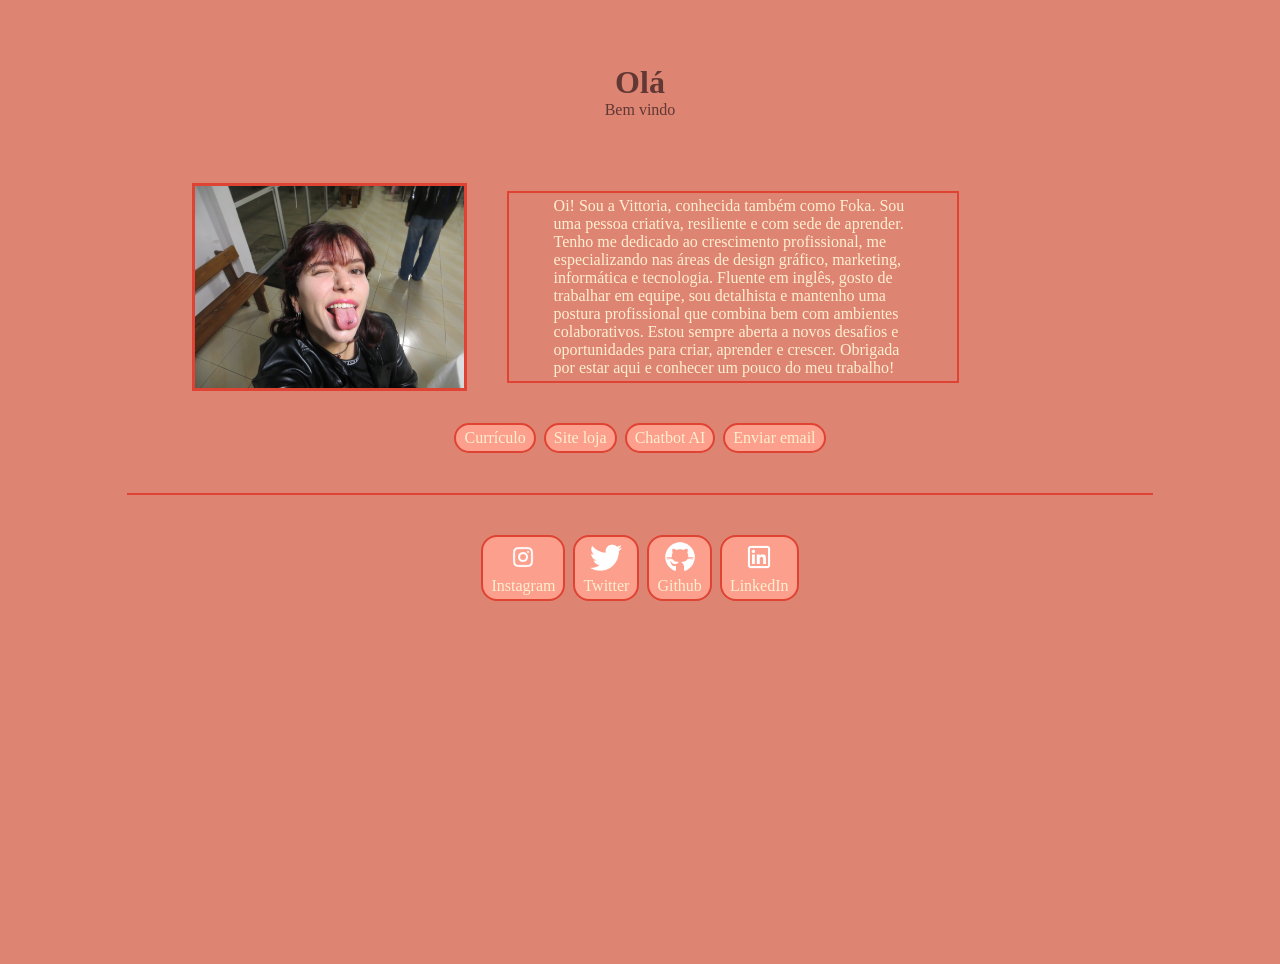
==== index.html @ 9d6dbd07 "Add files via upload" ====
<!DOCTYPE html>
<html lang="en">
  <head>
    <meta charset="UTF-8" />
    <meta name="viewport" content="width=device-width, initial-scale=1.0" />
    <title>Document</title>
    <link rel="stylesheet" href="index.css" />
  </head>
  <body>
    <div class="header">
      <h1>Olá</h1>
      <p>Bem vindo</p>
    </div>

    <section>
      <img src="img/foto.jpg" alt="Imagem Profile" />
      <div class="texto">
        <p>
          Oi! Sou a Vittoria, conhecida também como Foka. Sou uma pessoa
          criativa, resiliente e com sede de aprender. Tenho me dedicado ao
          crescimento profissional, me especializando nas áreas de design
          gráfico, marketing, informática e tecnologia. Fluente em inglês, gosto
          de trabalhar em equipe, sou detalhista e mantenho uma postura
          profissional que combina bem com ambientes colaborativos. Estou sempre
          aberta a novos desafios e oportunidades para criar, aprender e
          crescer. Obrigada por estar aqui e conhecer um pouco do meu trabalho!
        </p>
      </div>
    </section>

    <div class="botoes">
      <a href="curriculo.pdf">Currículo</a>
      <a href="">Site loja</a>
      <a>Chatbot AI</a>
      <a href="mailto:vittoriamariah@yahoo.com.br">Enviar email</a>
    </div>
    <hr />
    <div class="icones">
      <a href="https://www.instagram.com/onlyfoka/">
        <img src="img/ig.png" alt="Instagram" />
        <p>Instagram</p></a
      >
      <a href="https://x.com/onlyfoka">
        <img src="img/twt.png" alt="Twitter" />
        <p>Twitter</p></a
      >
      <a href="https://github.com/onlyfoka">
        <img src="img/github.png" alt="Github" />
        <p>Github</p></a
      >
      <a href="https://www.linkedin.com/in/vittoria-mariah-468081342/">
        <img src="img/link.png" alt="LinkedIn" />
        <p>LinkedIn</p></a
      >
    </div>
  </body>
</html>
---- index.css ----
a {
    border-radius: 16px;
    border: 2px solid #DF4333;
    padding: 4px 8px;
    background-color: #FC9F8C;
    text-align: center;
    text-decoration: none;
    color: #FFEFD0;
}
body {
    background-color: #DE8472;
    display: flex;
    flex-direction: column;
    justify-content: start;
    height: 100vh;
    align-items: center;
    margin-top: 64px;
    gap: 32px;
    color: #FFEFD0;
}
*{
    margin: 0;
}
.botoes, .icones {
    display: flex;
    flex-direction: row;
    gap: 8px;
}
section {
    display: flex;
    flex-direction: row;
    gap: 32px;
    max-width: 70%;

}
section img {
    width: 30%;
    border: 3px solid #DF4333;
}
section p {
    width: 80%;
}
.texto {
    border: 2px solid #DF4333;
    width: 50%;
    display: flex;
    justify-content: center;
    align-items: center;
    margin: 8px;
}
hr {
    border: 1px solid #DF4333;
    width: 80%;
    margin: 8px 0 ;
}
.icones img{
    width: 32px;
    filter: invert(1);
}
.header {
    text-align: center;
    margin-bottom: 32px;
    color: #613834;
}   
@media screen and (max-width: 768px) {
    section {
        flex-direction: column;
        align-items: center;
    }
    section img {
        width: 100%;
    }
    .texto {
        width: 90%;
    }
    .icones img {
        width: 24px;
    }
    
}
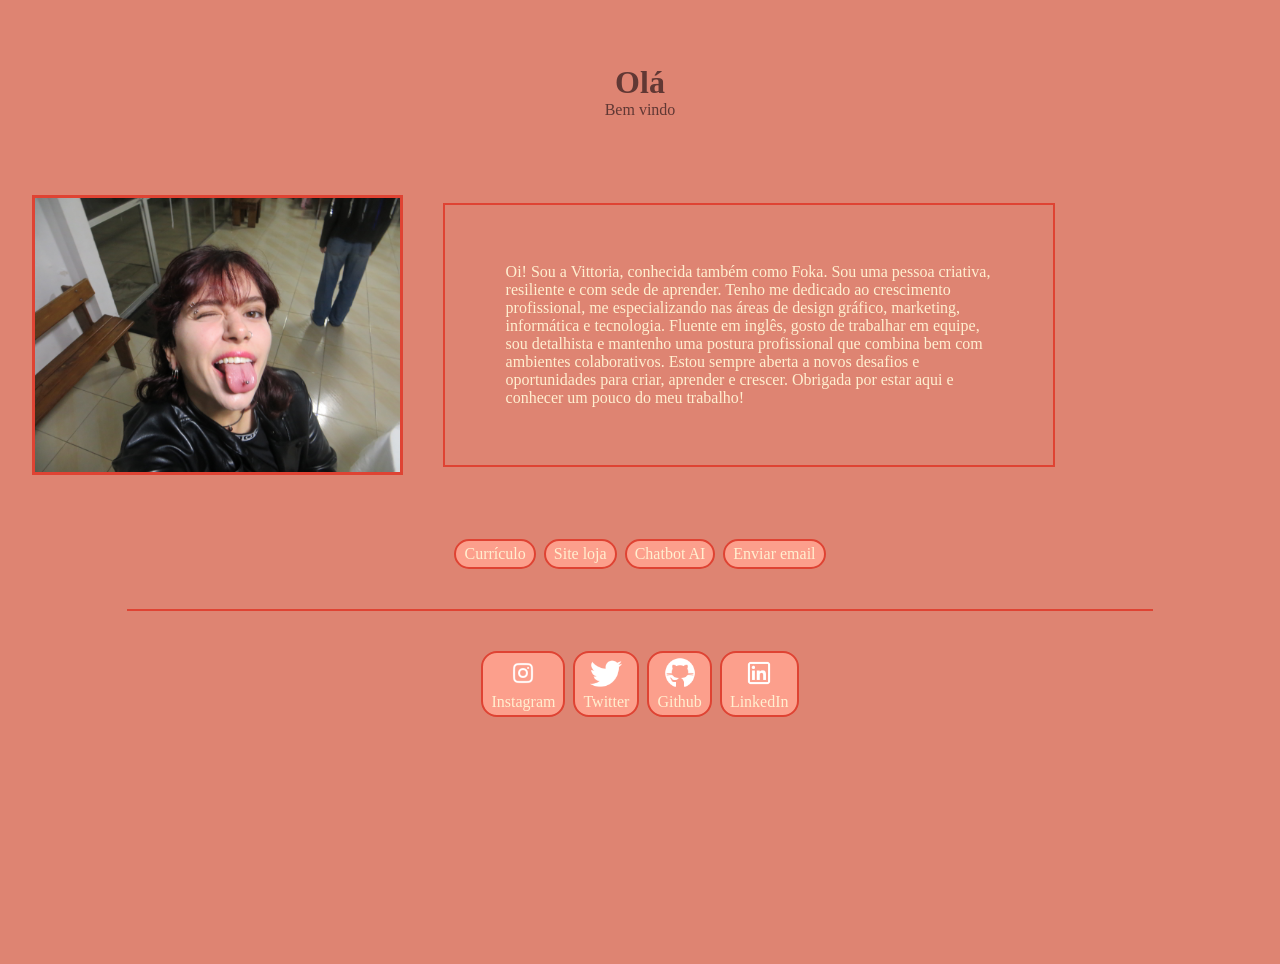
==== commit c221e536: "alteração de cor" ====
--- a/index.html
+++ b/index.html
@@ -14,7 +14,7 @@
 
     <section>
       <img src="img/foto.jpg" alt="Imagem Profile" />
-      <div class="texto">
+      <div class="caixa-texto">
         <p>
           Oi! Sou a Vittoria, conhecida também como Foka. Sou uma pessoa
           criativa, resiliente e com sede de aprender. Tenho me dedicado ao
@@ -31,8 +31,8 @@
     <div class="botoes">
       <a href="curriculo.pdf">Currículo</a>
       <a href="">Site loja</a>
-      <a>Chatbot AI</a>
-      <a href="mailto:vittoriamariah@yahoo.com.br">Enviar email</a>
+      <a href="">Chatbot AI</a>
+      <a href="mailto:onlyfoka@yahoo.com">Enviar email</a>
     </div>
     <hr />
     <div class="icones">
--- a/index.css
+++ b/index.css
@@ -30,7 +30,8 @@
     display: flex;
     flex-direction: row;
     gap: 32px;
-    max-width: 70%;
+    max-width: 100%;
+    margin: 32px;
 
 }
 section img {
@@ -39,8 +40,9 @@
 }
 section p {
     width: 80%;
+    margin: 12px;
 }
-.texto {
+.caixa-texto {
     border: 2px solid #DF4333;
     width: 50%;
     display: flex;
@@ -59,7 +61,7 @@
 }
 .header {
     text-align: center;
-    margin-bottom: 32px;
+    margin-bottom: 12px;
     color: #613834;
 }   
 @media screen and (max-width: 768px) {
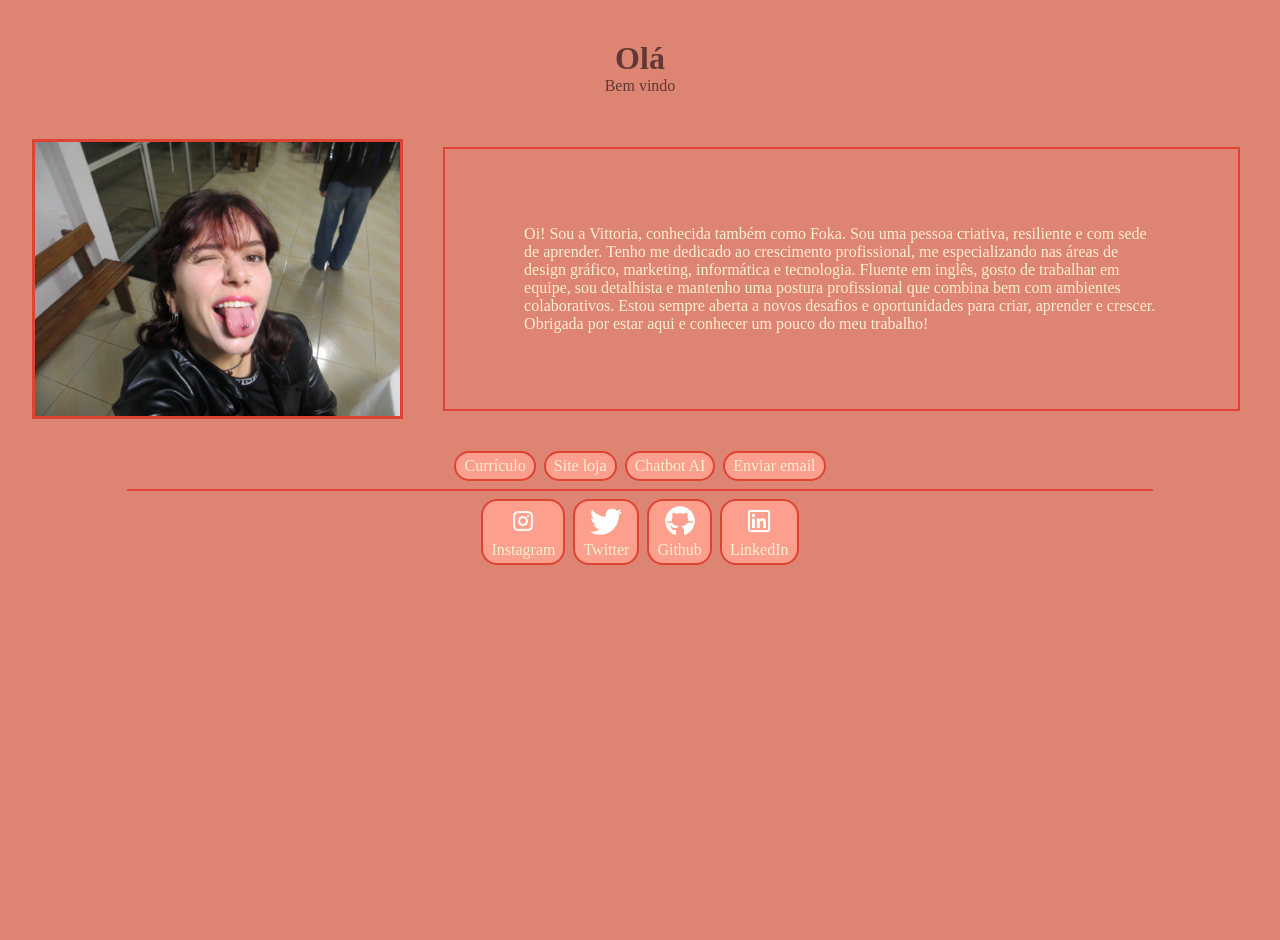
==== commit a1a899a7: "atualizei os estilos no celular, tamanho do texto e footer" ====
--- a/index.html
+++ b/index.html
@@ -30,12 +30,12 @@
 
     <div class="botoes">
       <a href="curriculo.pdf">Currículo</a>
-      <a href="">Site loja</a>
-      <a href="">Chatbot AI</a>
+      <a href="https://onlyfoka.github.io/Site-Exemplo-Loja/">Site loja</a>
+      <a href="https://chatbot-ln0mwgs4i-fokas-projects.vercel.app">Chatbot AI</a>
       <a href="mailto:onlyfoka@yahoo.com">Enviar email</a>
     </div>
     <hr />
-    <div class="icones">
+    <footer class="icones">
       <a href="https://www.instagram.com/onlyfoka/">
         <img src="img/ig.png" alt="Instagram" />
         <p>Instagram</p></a
@@ -52,6 +52,7 @@
         <img src="img/link.png" alt="LinkedIn" />
         <p>LinkedIn</p></a
       >
-    </div>
+    </footer>
+
   </body>
 </html>
--- a/index.css
+++ b/index.css
@@ -14,8 +14,7 @@
     justify-content: start;
     height: 100vh;
     align-items: center;
-    margin-top: 64px;
-    gap: 32px;
+    margin-top: 40px;
     color: #FFEFD0;
 }
 *{
@@ -44,7 +43,6 @@
 }
 .caixa-texto {
     border: 2px solid #DF4333;
-    width: 50%;
     display: flex;
     justify-content: center;
     align-items: center;
@@ -59,6 +57,10 @@
     width: 32px;
     filter: invert(1);
 }
+.icones {
+    padding-bottom: 40px;
+}
+
 .header {
     text-align: center;
     margin-bottom: 12px;
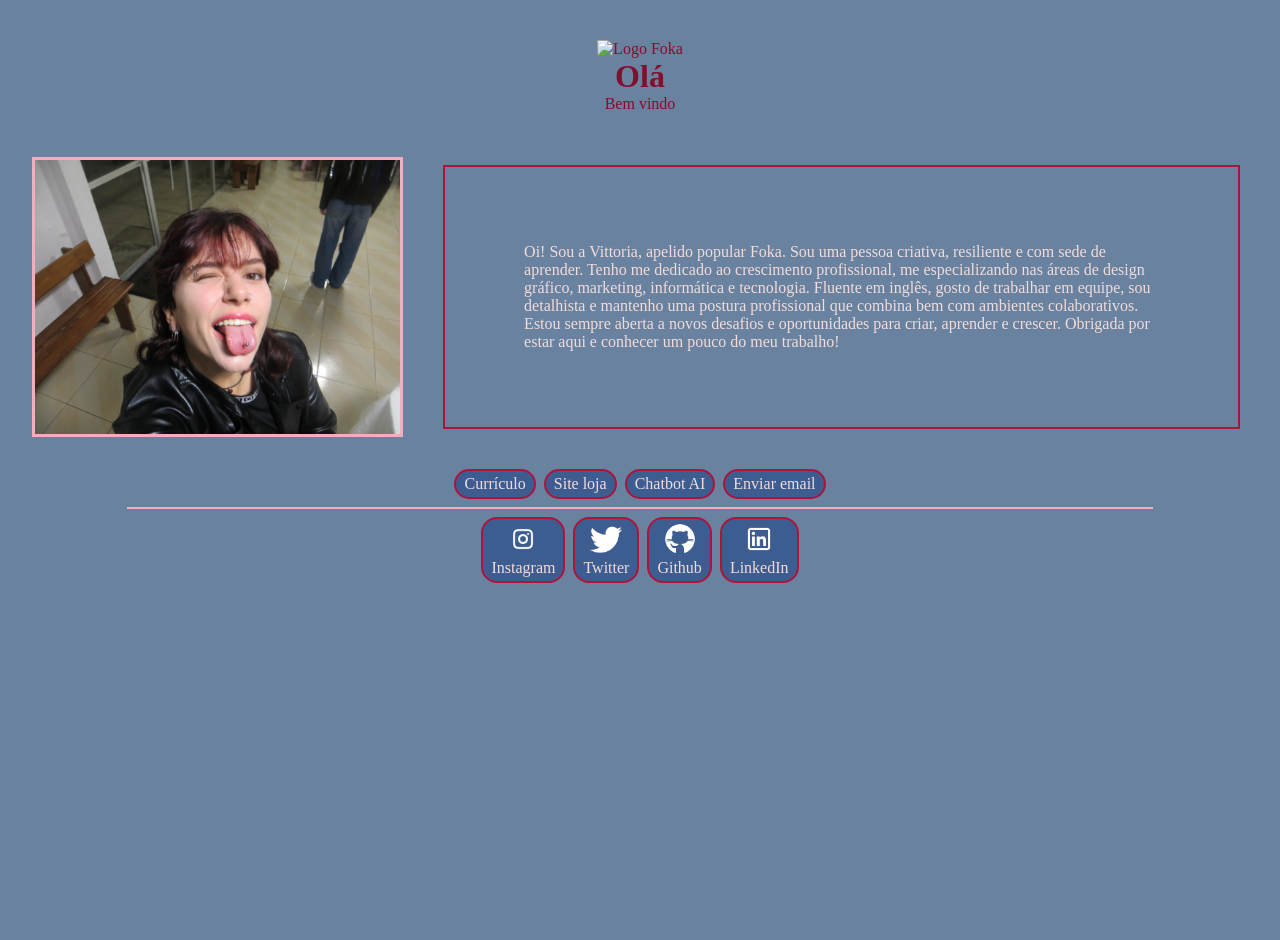
==== commit 9e8ad394: "Add files via upload" ====
--- a/index.html
+++ b/index.html
@@ -8,6 +8,7 @@
   </head>
   <body>
     <div class="header">
+      <img src="img/logo.svg" alt="Logo Foka" class="logo" />
       <h1>Olá</h1>
       <p>Bem vindo</p>
     </div>
@@ -16,7 +17,7 @@
       <img src="img/foto.jpg" alt="Imagem Profile" />
       <div class="caixa-texto">
         <p>
-          Oi! Sou a Vittoria, conhecida também como Foka. Sou uma pessoa
+          Oi! Sou a Vittoria, apelido popular Foka. Sou uma pessoa
           criativa, resiliente e com sede de aprender. Tenho me dedicado ao
           crescimento profissional, me especializando nas áreas de design
           gráfico, marketing, informática e tecnologia. Fluente em inglês, gosto
@@ -30,8 +31,8 @@
 
     <div class="botoes">
       <a href="curriculo.pdf">Currículo</a>
-      <a href="https://onlyfoka.github.io/Site-Exemplo-Loja/">Site loja</a>
-      <a href="https://chatbot-ln0mwgs4i-fokas-projects.vercel.app">Chatbot AI</a>
+      <a href="">Site loja</a>
+      <a href="">Chatbot AI</a>
       <a href="mailto:onlyfoka@yahoo.com">Enviar email</a>
     </div>
     <hr />
--- a/index.css
+++ b/index.css
@@ -1,21 +1,21 @@
 a {
     border-radius: 16px;
-    border: 2px solid #DF4333;
+    border: 2px solid #af133c;
     padding: 4px 8px;
-    background-color: #FC9F8C;
+    background-color: #3D5D91;
     text-align: center;
     text-decoration: none;
-    color: #FFEFD0;
+    color: #F2DCDB;
 }
 body {
-    background-color: #DE8472;
+    background-color: #69829F;
     display: flex;
     flex-direction: column;
     justify-content: start;
     height: 100vh;
     align-items: center;
     margin-top: 40px;
-    color: #FFEFD0;
+    color: #F2DCDB;
 }
 *{
     margin: 0;
@@ -35,21 +35,21 @@
 }
 section img {
     width: 30%;
-    border: 3px solid #DF4333;
+    border: 3px solid #F2AEBC;
 }
 section p {
     width: 80%;
     margin: 12px;
 }
 .caixa-texto {
-    border: 2px solid #DF4333;
+    border: 2px solid #af133c;
     display: flex;
     justify-content: center;
     align-items: center;
     margin: 8px;
 }
 hr {
-    border: 1px solid #DF4333;
+    border: 1px solid #F2AEBC;
     width: 80%;
     margin: 8px 0 ;
 }
@@ -64,8 +64,13 @@
 .header {
     text-align: center;
     margin-bottom: 12px;
-    color: #613834;
+    color: #840e2d;
 }   
+.logo {
+    width: 120px;
+    margin-bottom: -30px;
+    margin-top: -30px;
+}
 @media screen and (max-width: 768px) {
     section {
         flex-direction: column;
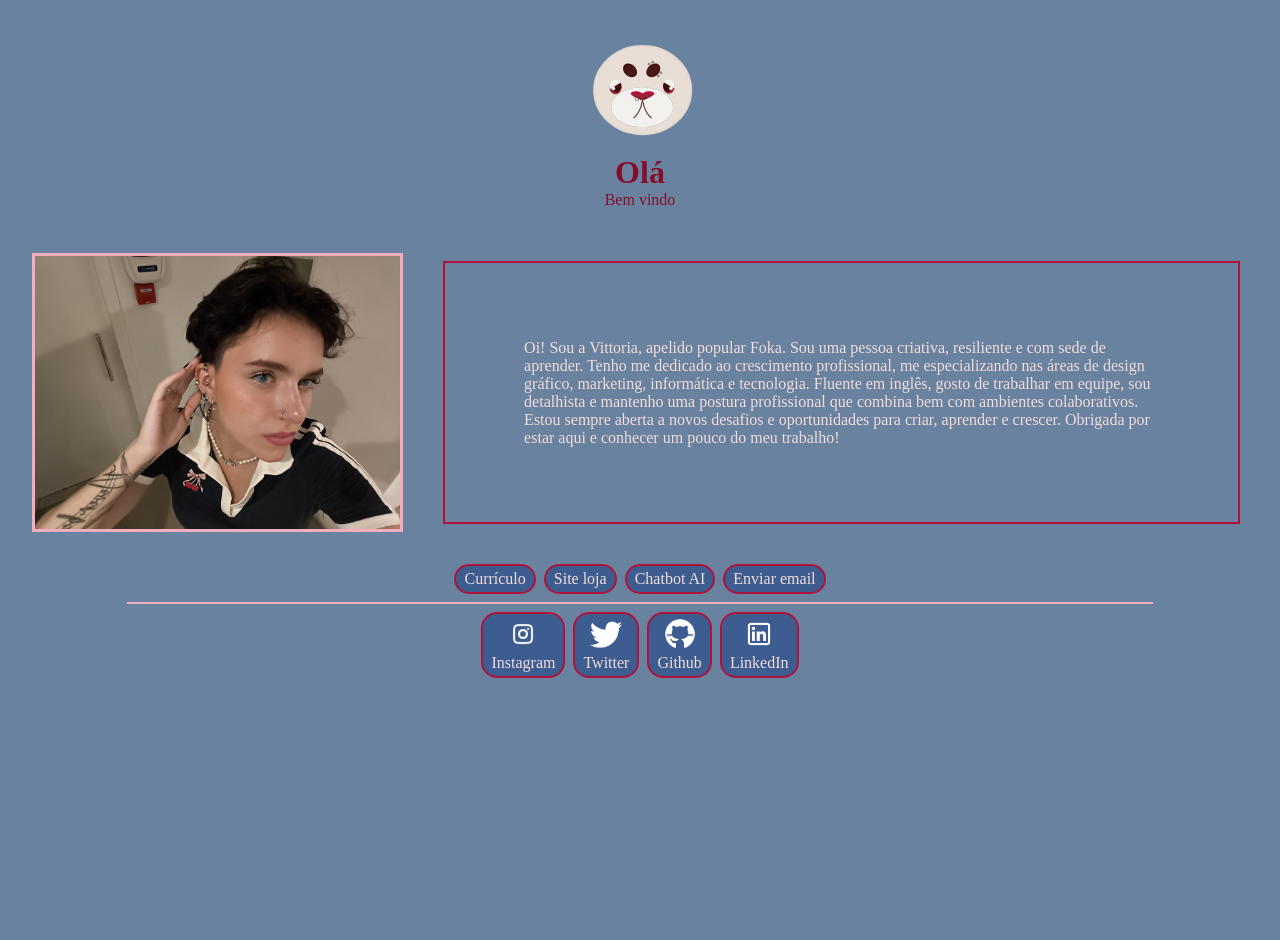
==== commit 908eb93f: "Add files via upload" ====
--- a/index.html
+++ b/index.html
@@ -31,7 +31,7 @@
 
     <div class="botoes">
       <a href="curriculo.pdf">Currículo</a>
-      <a href="">Site loja</a>
+      <a href="onlyfoka.github.io/Site-Exemplo-Loja/">Site loja</a>
       <a href="">Chatbot AI</a>
       <a href="mailto:onlyfoka@yahoo.com">Enviar email</a>
     </div>
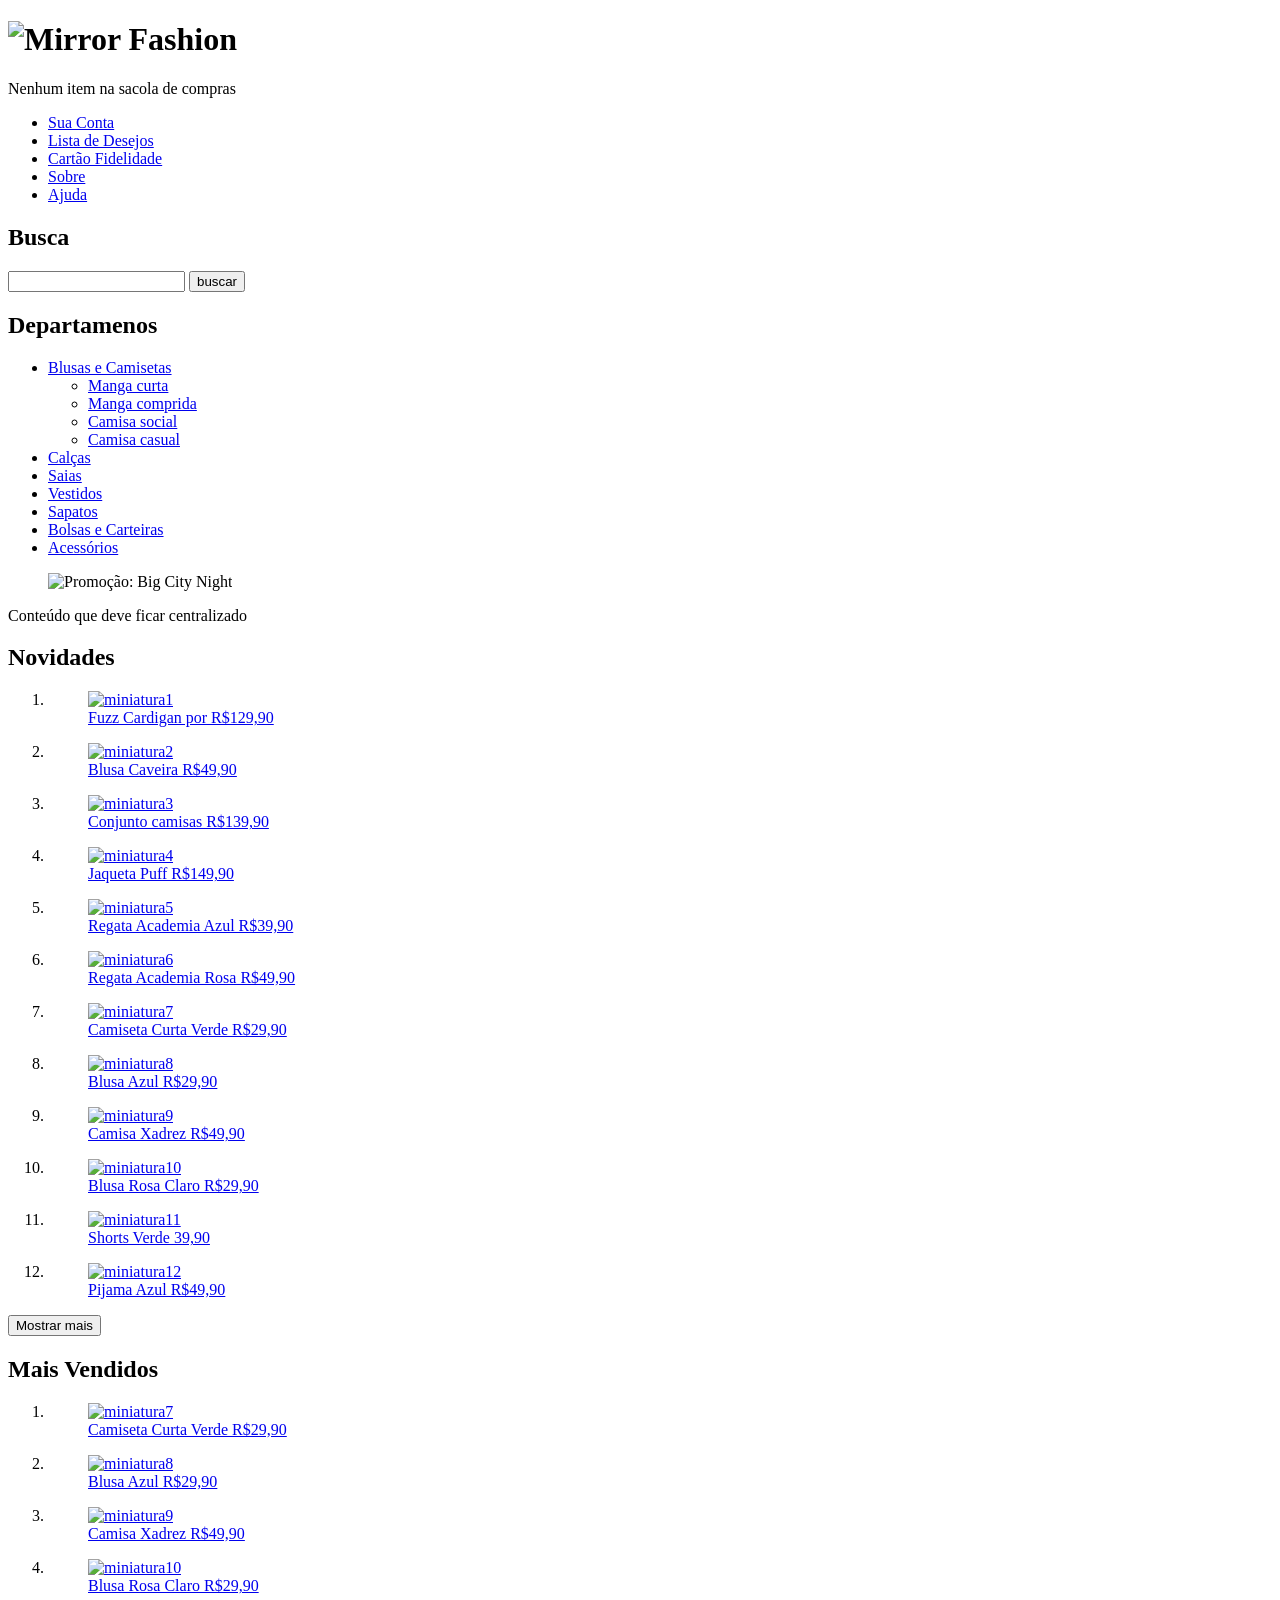
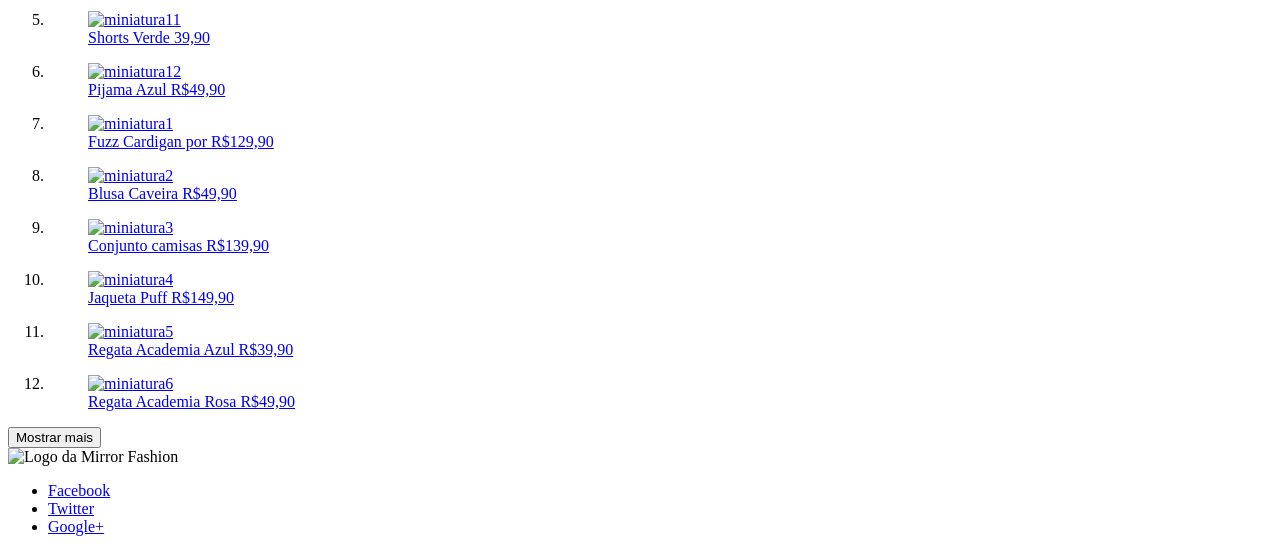
==== commit b19c0678: "Add files via upload" ====
--- a/index.html
+++ b/index.html
@@ -3,57 +3,305 @@
   <head>
     <meta charset="UTF-8" />
     <meta name="viewport" content="width=device-width, initial-scale=1.0" />
-    <title>Document</title>
-    <link rel="stylesheet" href="index.css" />
+    <title>Mirror Fashion</title>
+    <!-- index css é estilos css -->
+    <link rel="stylesheet" href="css/reset.css" />
+    <link rel="stylesheet" href="css/estilos.css" />
+    <link href='http://fonts.googleapis.com/css?family=PT+Sans|Bad+script' 
+    rel='stylesheet'>
+    
   </head>
   <body>
-    <div class="header">
-      <img src="img/logo.svg" alt="Logo Foka" class="logo" />
-      <h1>Olá</h1>
-      <p>Bem vindo</p>
+    <header class="container">
+      <!--Conteúdo do cabeçalho-->
+      <h1><img src="img/logo.png" alt="Mirror Fashion" /></h1>
+      <p class="sacola">Nenhum item na sacola de compras</p>
+      <nav class="menu-opcoes">
+        <ul>
+          <li><a href="#">Sua Conta</a></li>
+          <li><a href="#">Lista de Desejos</a></li>
+          <li><a href="#">Cartão Fidelidade</a></li>
+          <li><a href="sobre.html">Sobre</a></li>
+          <li><a href="#">Ajuda</a></li>
+        </ul>
+      </nav>
+    </header>
+    <div class="main">
+      <!--Conteúdo principal-->
     </div>
-
-    <section>
-      <img src="img/foto.jpg" alt="Imagem Profile" />
-      <div class="caixa-texto">
-        <p>
-          Oi! Sou a Vittoria, apelido popular Foka. Sou uma pessoa
-          criativa, resiliente e com sede de aprender. Tenho me dedicado ao
-          crescimento profissional, me especializando nas áreas de design
-          gráfico, marketing, informática e tecnologia. Fluente em inglês, gosto
-          de trabalhar em equipe, sou detalhista e mantenho uma postura
-          profissional que combina bem com ambientes colaborativos. Estou sempre
-          aberta a novos desafios e oportunidades para criar, aprender e
-          crescer. Obrigada por estar aqui e conhecer um pouco do meu trabalho!
-        </p>
-      </div>
-    </section>
-
-    <div class="botoes">
-      <a href="curriculo.pdf">Currículo</a>
-      <a href="onlyfoka.github.io/Site-Exemplo-Loja/">Site loja</a>
-      <a href="">Chatbot AI</a>
-      <a href="mailto:onlyfoka@yahoo.com">Enviar email</a>
+    <div class="destaques container">
+      <section class="busca">
+        <h2>Busca</h2>
+        <!--Painéis com destaques-->
+        <form>
+          <input type="search" />
+          <button>buscar</button>
+        </form>
+      </section>
+      <!--fim .busca-->
+
+      <section class="menu-departamentos">
+        <h2>Departamenos</h2>
+
+        <nav>
+          <ul>
+            <li>
+              <a href="#">Blusas e Camisetas</a>
+              <ul>
+                <li><a href="#">Manga curta</a></li>
+                <li><a href="#">Manga comprida</a></li>
+                <li><a href="#">Camisa social</a></li>
+                <li><a href="#">Camisa casual</a></li>
+              </ul>
+            </li>
+            <li><a href="#">Calças</a></li>
+            <li><a href="#">Saias</a></li>
+            <li><a href="#">Vestidos</a></li>
+            <li><a href="#">Sapatos</a></li>
+            <li><a href="#">Bolsas e Carteiras</a></li>
+            <li><a href="#">Acessórios</a></li>
+          </ul>
+        </nav>
+      </section>
+      <!--fim . menu-departamentos-->
+
+      <section class="banner-destaque">
+        <figure>
+          <img src="img/destaque-home.png" alt="Promoção: Big City Night" />
+        </figure>
+      </section>
+      <!--fim .banner-destaque-->
     </div>
-    <hr />
-    <footer class="icones">
-      <a href="https://www.instagram.com/onlyfoka/">
-        <img src="img/ig.png" alt="Instagram" />
-        <p>Instagram</p></a
-      >
-      <a href="https://x.com/onlyfoka">
-        <img src="img/twt.png" alt="Twitter" />
-        <p>Twitter</p></a
-      >
-      <a href="https://github.com/onlyfoka">
-        <img src="img/github.png" alt="Github" />
-        <p>Github</p></a
-      >
-      <a href="https://www.linkedin.com/in/vittoria-mariah-468081342/">
-        <img src="img/link.png" alt="LinkedIn" />
-        <p>LinkedIn</p></a
-      >
+    <!--fim .container .destaque-->
+    <div class="info container">
+      <p>Conteúdo que deve ficar centralizado</p>
+    </div>
+    <div class="container paineis">
+      <!--os paineis de novidades e mais vendidos entrarão aqui dentro-->
+      <section class="painel novidades">
+        <h2>Novidades</h2>
+        <ol>
+          <!--primeiro produto-->
+          <li>
+            <a href="produto.html">
+              <figure>
+                <img src="img/produtos/miniatura1.png" alt="miniatura1" />
+                <figcaption>Fuzz Cardigan por R$129,90</figcaption>
+              </figure>
+            </a>
+          </li>
+          <li>
+            <a href="produto.html">
+              <figure>
+                <img src="img/produtos/miniatura2.png" alt="miniatura2" />
+                <figcaption>Blusa Caveira R$49,90</figcaption>
+              </figure>
+            </a>
+          </li>
+          <li>
+            <a href="produto.html">
+              <figure>
+                <img src="img/produtos/miniatura3.png" alt="miniatura3" />
+                <figcaption>Conjunto camisas R$139,90</figcaption>
+              </figure>
+            </a>
+          </li>
+          <li>
+            <a href="produto.html">
+              <figure>
+                <img src="img/produtos/miniatura4.png" alt="miniatura4" />
+                <figcaption>Jaqueta Puff R$149,90</figcaption>
+              </figure>
+            </a>
+          </li>
+          <li>
+            <a href="produto.html">
+              <figure>
+                <img src="img/produtos/miniatura5.png" alt="miniatura5" />
+                <figcaption>Regata Academia Azul R$39,90</figcaption>
+              </figure>
+            </a>
+          </li>
+          <li>
+            <a href="produto.html">
+              <figure>
+                <img src="img/produtos/miniatura6.png" alt="miniatura6" />
+                <figcaption>Regata Academia Rosa R$49,90</figcaption>
+              </figure>
+            </a>
+          </li>
+          <li>
+            <a href="produto.html">
+              <figure>
+                <img src="img/produtos/miniatura7.png" alt="miniatura7" />
+                <figcaption>Camiseta Curta Verde R$29,90</figcaption>
+              </figure>
+            </a>
+          </li>
+
+          <li>
+            <a href="produto.html">
+              <figure>
+                <img src="img/produtos/miniatura8.png" alt="miniatura8" />
+                <figcaption>Blusa Azul R$29,90</figcaption>
+              </figure>
+            </a>
+          </li>
+          <li>
+            <a href="produto.html">
+              <figure>
+                <img src="img/produtos/miniatura9.png" alt="miniatura9" />
+                <figcaption>Camisa Xadrez R$49,90</figcaption>
+              </figure>
+            </a>
+          </li>
+          <li>
+            <a href="produto.html">
+              <figure>
+                <img src="img/produtos/miniatura10.png" alt="miniatura10" />
+                <figcaption>Blusa Rosa Claro R$29,90</figcaption>
+              </figure>
+            </a>
+          </li>
+          <li>
+            <a href="produto.html">
+              <figure>
+                <img src="img/produtos/miniatura11.png" alt="miniatura11" />
+                <figcaption>Shorts Verde 39,90</figcaption>
+              </figure>
+            </a>
+          </li>
+          <li>
+            <a href="produto.html">
+              <figure>
+                <img src="img/produtos/miniatura12.png" alt="miniatura12" />
+                <figcaption>Pijama Azul R$49,90</figcaption>
+              </figure>
+            </a>
+          </li>
+        </ol>
+        <button type="button">Mostrar mais</button>
+      </section>
+      <section class="painel mais-vendidos">
+        <h2>Mais Vendidos</h2>
+        <ol>
+          <li>
+            <a href="produto.html">
+              <figure>
+                <img src="img/produtos/miniatura7.png" alt="miniatura7" />
+                <figcaption>Camiseta Curta Verde R$29,90</figcaption>
+              </figure>
+            </a>
+          </li>
+
+          <li>
+            <a href="produto.html">
+              <figure>
+                <img src="img/produtos/miniatura8.png" alt="miniatura8" />
+                <figcaption>Blusa Azul R$29,90</figcaption>
+              </figure>
+            </a>
+          </li>
+          <li>
+            <a href="produto.html">
+              <figure>
+                <img src="img/produtos/miniatura9.png" alt="miniatura9" />
+                <figcaption>Camisa Xadrez R$49,90</figcaption>
+              </figure>
+            </a>
+          </li>
+          <li>
+            <a href="produto.html">
+              <figure>
+                <img src="img/produtos/miniatura10.png" alt="miniatura10" />
+                <figcaption>Blusa Rosa Claro R$29,90</figcaption>
+              </figure>
+            </a>
+          </li>
+          <li>
+            <a href="produto.html">
+              <figure>
+                <img src="img/produtos/miniatura11.png" alt="miniatura11" />
+                <figcaption>Shorts Verde 39,90</figcaption>
+              </figure>
+            </a>
+          </li>
+          <li>
+            <a href="produto.html">
+              <figure>
+                <img src="img/produtos/miniatura12.png" alt="miniatura12" />
+                <figcaption>Pijama Azul R$49,90</figcaption>
+              </figure>
+            </a>
+          </li>
+          <li>
+            <a href="produto.html">
+              <figure>
+                <img src="img/produtos/miniatura1.png" alt="miniatura1" />
+                <figcaption>Fuzz Cardigan por R$129,90</figcaption>
+              </figure>
+            </a>
+          </li>
+          <li>
+            <a href="produto.html">
+              <figure>
+                <img src="img/produtos/miniatura2.png" alt="miniatura2" />
+                <figcaption>Blusa Caveira R$49,90</figcaption>
+              </figure>
+            </a>
+          </li>
+          <li>
+            <a href="produto.html">
+              <figure>
+                <img src="img/produtos/miniatura3.png" alt="miniatura3" />
+                <figcaption>Conjunto camisas R$139,90</figcaption>
+              </figure>
+            </a>
+          </li>
+          <li>
+            <a href="produto.html">
+              <figure>
+                <img src="img/produtos/miniatura4.png" alt="miniatura4" />
+                <figcaption>Jaqueta Puff R$149,90</figcaption>
+              </figure>
+            </a>
+          </li>
+          <li>
+            <a href="produto.html">
+              <figure>
+                <img src="img/produtos/miniatura5.png" alt="miniatura5" />
+                <figcaption>Regata Academia Azul R$39,90</figcaption>
+              </figure>
+            </a>
+          </li>
+          <li>
+            <a href="produto.html">
+              <figure>
+                <img src="img/produtos/miniatura6.png" alt="miniatura6" />
+                <figcaption>Regata Academia Rosa R$49,90</figcaption>
+              </figure>
+            </a>
+          </li>
+        </ol>
+        <button type="button">Mostrar mais</button>
+      </section>
+    </div>
+    <!--fim .container .paineis-->
+    <footer>
+        <div class="container">
+
+            <img src="img/logo-rodape.png" alt="Logo da Mirror Fashion">
+            <ul class="social">
+                <li><a href="http://facebook.com/mirrorfashion">Facebook</a></li>
+                <li><a href="http://twitter.com/mirrorfashion">Twitter</a></li>
+                <li><a href="http://plus.google.com/mirrorfashion">Google+</a></li>
+            </ul>
+            <!--Conteúdo do rodapé-->
+        </div>
     </footer>
-
+    <script type="text/javascript" src="js/jquery.js"></script>
+    <script type="text/javascript" src="js/banner.js"></script>
+    <script type="text/javascript" src="js/home.js"></script>
+    <script src="js/less.js"></script>
   </body>
 </html>
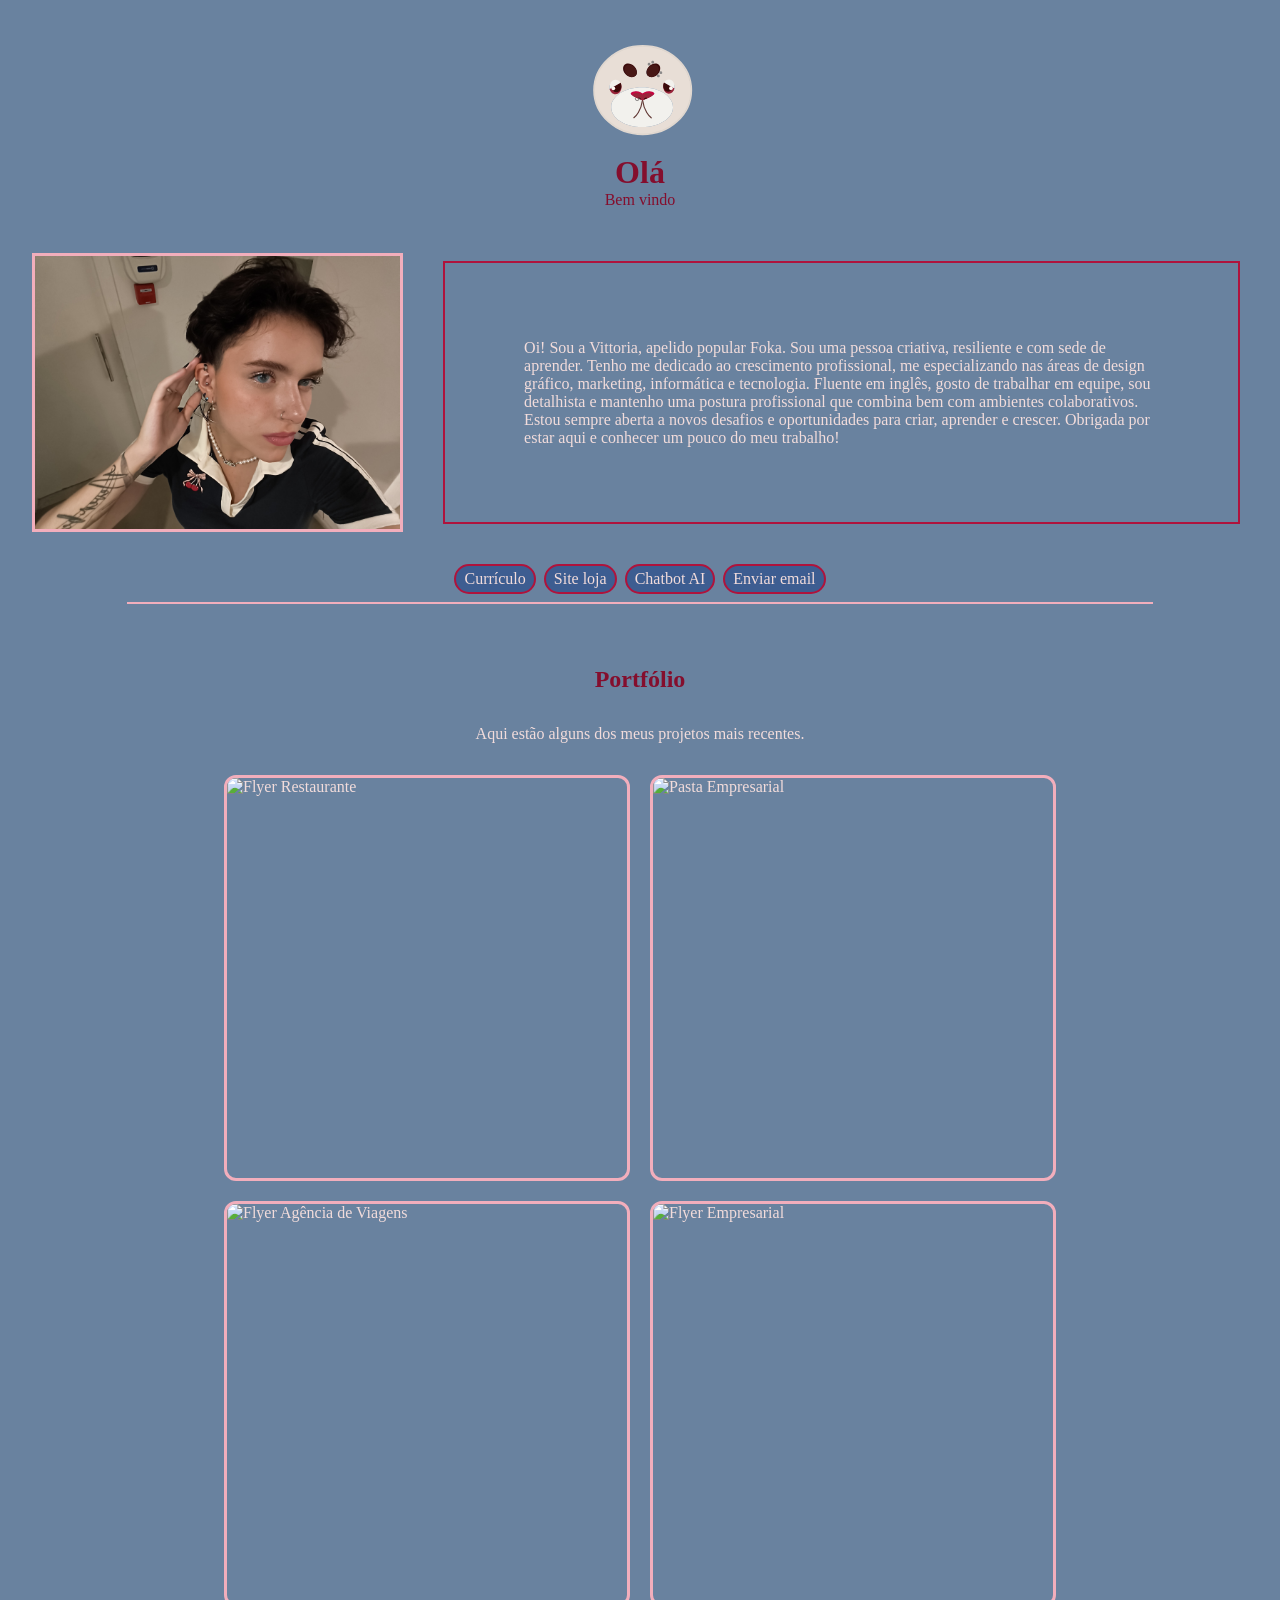
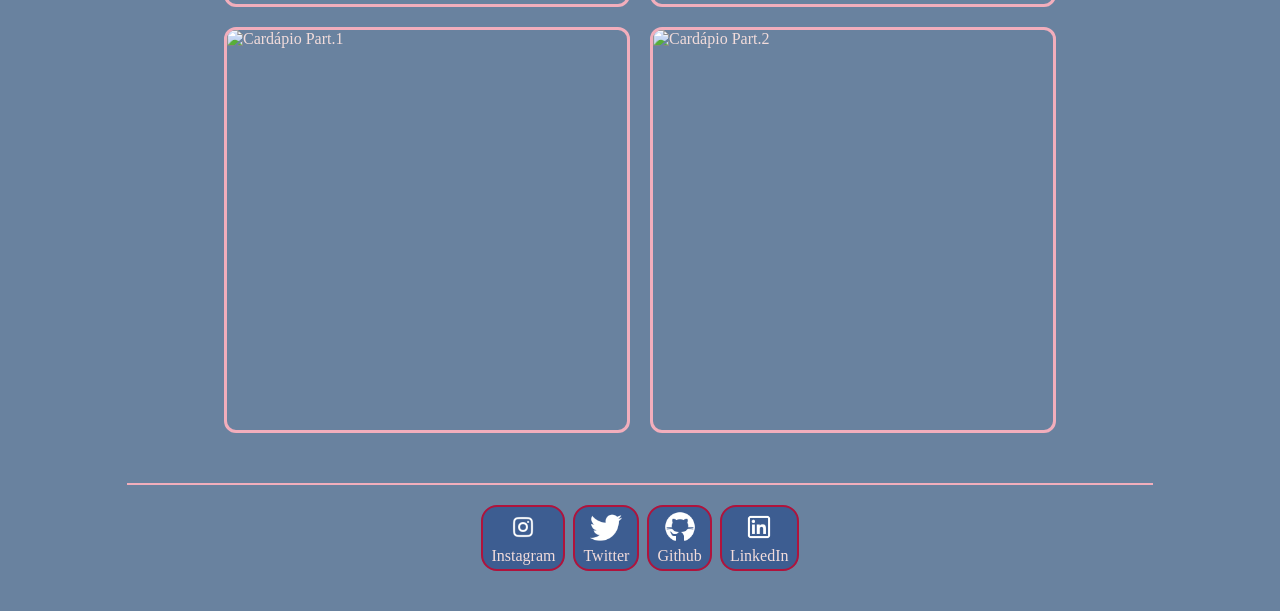
==== commit f158d7db: "Add files via upload" ====
--- a/index.html
+++ b/index.html
@@ -3,305 +3,79 @@
   <head>
     <meta charset="UTF-8" />
     <meta name="viewport" content="width=device-width, initial-scale=1.0" />
-    <title>Mirror Fashion</title>
-    <!-- index css é estilos css -->
-    <link rel="stylesheet" href="css/reset.css" />
-    <link rel="stylesheet" href="css/estilos.css" />
-    <link href='http://fonts.googleapis.com/css?family=PT+Sans|Bad+script' 
-    rel='stylesheet'>
-    
+    <title>Document</title>
+    <link rel="stylesheet" href="index.css" />
   </head>
   <body>
-    <header class="container">
-      <!--Conteúdo do cabeçalho-->
-      <h1><img src="img/logo.png" alt="Mirror Fashion" /></h1>
-      <p class="sacola">Nenhum item na sacola de compras</p>
-      <nav class="menu-opcoes">
-        <ul>
-          <li><a href="#">Sua Conta</a></li>
-          <li><a href="#">Lista de Desejos</a></li>
-          <li><a href="#">Cartão Fidelidade</a></li>
-          <li><a href="sobre.html">Sobre</a></li>
-          <li><a href="#">Ajuda</a></li>
-        </ul>
-      </nav>
-    </header>
-    <div class="main">
-      <!--Conteúdo principal-->
+    <div class="header">
+      <img src="img/logo.svg" alt="Logo Foka" class="logo" />
+      <h1>Olá</h1>
+      <p>Bem vindo</p>
     </div>
-    <div class="destaques container">
-      <section class="busca">
-        <h2>Busca</h2>
-        <!--Painéis com destaques-->
-        <form>
-          <input type="search" />
-          <button>buscar</button>
-        </form>
-      </section>
-      <!--fim .busca-->
 
-      <section class="menu-departamentos">
-        <h2>Departamenos</h2>
+    <section>
+      <img src="img/foto.jpg" alt="Imagem Profile" />
+      <div class="caixa-texto">
+        <p>
+          Oi! Sou a Vittoria, apelido popular Foka. Sou uma pessoa
+          criativa, resiliente e com sede de aprender. Tenho me dedicado ao
+          crescimento profissional, me especializando nas áreas de design
+          gráfico, marketing, informática e tecnologia. Fluente em inglês, gosto
+          de trabalhar em equipe, sou detalhista e mantenho uma postura
+          profissional que combina bem com ambientes colaborativos. Estou sempre
+          aberta a novos desafios e oportunidades para criar, aprender e
+          crescer. Obrigada por estar aqui e conhecer um pouco do meu trabalho!
+        </p>
+      </div>
+    </section>
 
-        <nav>
-          <ul>
-            <li>
-              <a href="#">Blusas e Camisetas</a>
-              <ul>
-                <li><a href="#">Manga curta</a></li>
-                <li><a href="#">Manga comprida</a></li>
-                <li><a href="#">Camisa social</a></li>
-                <li><a href="#">Camisa casual</a></li>
-              </ul>
-            </li>
-            <li><a href="#">Calças</a></li>
-            <li><a href="#">Saias</a></li>
-            <li><a href="#">Vestidos</a></li>
-            <li><a href="#">Sapatos</a></li>
-            <li><a href="#">Bolsas e Carteiras</a></li>
-            <li><a href="#">Acessórios</a></li>
-          </ul>
-        </nav>
-      </section>
-      <!--fim . menu-departamentos-->
+    <div class="botoes">
+      <a href="curriculo.pdf">Currículo</a>
+      <a href="onlyfoka.github.io/Site-Exemplo-Loja/">Site loja</a>
+      <a href="">Chatbot AI</a>
+      <a href="mailto:onlyfoka@yahoo.com">Enviar email</a>
+    </div>
+    <hr />
 
-      <section class="banner-destaque">
-        <figure>
-          <img src="img/destaque-home.png" alt="Promoção: Big City Night" />
-        </figure>
-      </section>
-      <!--fim .banner-destaque-->
-    </div>
-    <!--fim .container .destaque-->
-    <div class="info container">
-      <p>Conteúdo que deve ficar centralizado</p>
-    </div>
-    <div class="container paineis">
-      <!--os paineis de novidades e mais vendidos entrarão aqui dentro-->
-      <section class="painel novidades">
-        <h2>Novidades</h2>
-        <ol>
-          <!--primeiro produto-->
-          <li>
-            <a href="produto.html">
-              <figure>
-                <img src="img/produtos/miniatura1.png" alt="miniatura1" />
-                <figcaption>Fuzz Cardigan por R$129,90</figcaption>
-              </figure>
-            </a>
-          </li>
-          <li>
-            <a href="produto.html">
-              <figure>
-                <img src="img/produtos/miniatura2.png" alt="miniatura2" />
-                <figcaption>Blusa Caveira R$49,90</figcaption>
-              </figure>
-            </a>
-          </li>
-          <li>
-            <a href="produto.html">
-              <figure>
-                <img src="img/produtos/miniatura3.png" alt="miniatura3" />
-                <figcaption>Conjunto camisas R$139,90</figcaption>
-              </figure>
-            </a>
-          </li>
-          <li>
-            <a href="produto.html">
-              <figure>
-                <img src="img/produtos/miniatura4.png" alt="miniatura4" />
-                <figcaption>Jaqueta Puff R$149,90</figcaption>
-              </figure>
-            </a>
-          </li>
-          <li>
-            <a href="produto.html">
-              <figure>
-                <img src="img/produtos/miniatura5.png" alt="miniatura5" />
-                <figcaption>Regata Academia Azul R$39,90</figcaption>
-              </figure>
-            </a>
-          </li>
-          <li>
-            <a href="produto.html">
-              <figure>
-                <img src="img/produtos/miniatura6.png" alt="miniatura6" />
-                <figcaption>Regata Academia Rosa R$49,90</figcaption>
-              </figure>
-            </a>
-          </li>
-          <li>
-            <a href="produto.html">
-              <figure>
-                <img src="img/produtos/miniatura7.png" alt="miniatura7" />
-                <figcaption>Camiseta Curta Verde R$29,90</figcaption>
-              </figure>
-            </a>
-          </li>
+    <section class="portfolio">
+      <h2>Portfólio</h2>
+      <p>
+        Aqui estão alguns dos meus projetos mais recentes.
+      </p>
+      <div class="portfolio-imgs">
+        <img src="img/flyer1.webp" alt="Flyer Restaurante" onclick="openModal(this)"/>
+        <img src="img/flyer2.webp" alt="Pasta Empresarial" onclick="openModal(this)"/>
+        <img src="img/flyer3.webp" alt="Flyer Agência de Viagens" onclick="openModal(this)"/>
+        <img src="img/flyer4.webp" alt="Flyer Empresarial" onclick="openModal(this)"/>
+        <img src="img/cardapio1.webp" alt="Cardápio Part.1" onclick="openModal(this)"/>
+        <img src="img/cardapio2.webp" alt="Cardápio Part.2" onclick="openModal(this)"/>
 
-          <li>
-            <a href="produto.html">
-              <figure>
-                <img src="img/produtos/miniatura8.png" alt="miniatura8" />
-                <figcaption>Blusa Azul R$29,90</figcaption>
-              </figure>
-            </a>
-          </li>
-          <li>
-            <a href="produto.html">
-              <figure>
-                <img src="img/produtos/miniatura9.png" alt="miniatura9" />
-                <figcaption>Camisa Xadrez R$49,90</figcaption>
-              </figure>
-            </a>
-          </li>
-          <li>
-            <a href="produto.html">
-              <figure>
-                <img src="img/produtos/miniatura10.png" alt="miniatura10" />
-                <figcaption>Blusa Rosa Claro R$29,90</figcaption>
-              </figure>
-            </a>
-          </li>
-          <li>
-            <a href="produto.html">
-              <figure>
-                <img src="img/produtos/miniatura11.png" alt="miniatura11" />
-                <figcaption>Shorts Verde 39,90</figcaption>
-              </figure>
-            </a>
-          </li>
-          <li>
-            <a href="produto.html">
-              <figure>
-                <img src="img/produtos/miniatura12.png" alt="miniatura12" />
-                <figcaption>Pijama Azul R$49,90</figcaption>
-              </figure>
-            </a>
-          </li>
-        </ol>
-        <button type="button">Mostrar mais</button>
-      </section>
-      <section class="painel mais-vendidos">
-        <h2>Mais Vendidos</h2>
-        <ol>
-          <li>
-            <a href="produto.html">
-              <figure>
-                <img src="img/produtos/miniatura7.png" alt="miniatura7" />
-                <figcaption>Camiseta Curta Verde R$29,90</figcaption>
-              </figure>
-            </a>
-          </li>
+        <div id="modal" onclick="closeModal()">
+  <img id="modal-img">
+</div>
+      </div>
+    </section>
 
-          <li>
-            <a href="produto.html">
-              <figure>
-                <img src="img/produtos/miniatura8.png" alt="miniatura8" />
-                <figcaption>Blusa Azul R$29,90</figcaption>
-              </figure>
-            </a>
-          </li>
-          <li>
-            <a href="produto.html">
-              <figure>
-                <img src="img/produtos/miniatura9.png" alt="miniatura9" />
-                <figcaption>Camisa Xadrez R$49,90</figcaption>
-              </figure>
-            </a>
-          </li>
-          <li>
-            <a href="produto.html">
-              <figure>
-                <img src="img/produtos/miniatura10.png" alt="miniatura10" />
-                <figcaption>Blusa Rosa Claro R$29,90</figcaption>
-              </figure>
-            </a>
-          </li>
-          <li>
-            <a href="produto.html">
-              <figure>
-                <img src="img/produtos/miniatura11.png" alt="miniatura11" />
-                <figcaption>Shorts Verde 39,90</figcaption>
-              </figure>
-            </a>
-          </li>
-          <li>
-            <a href="produto.html">
-              <figure>
-                <img src="img/produtos/miniatura12.png" alt="miniatura12" />
-                <figcaption>Pijama Azul R$49,90</figcaption>
-              </figure>
-            </a>
-          </li>
-          <li>
-            <a href="produto.html">
-              <figure>
-                <img src="img/produtos/miniatura1.png" alt="miniatura1" />
-                <figcaption>Fuzz Cardigan por R$129,90</figcaption>
-              </figure>
-            </a>
-          </li>
-          <li>
-            <a href="produto.html">
-              <figure>
-                <img src="img/produtos/miniatura2.png" alt="miniatura2" />
-                <figcaption>Blusa Caveira R$49,90</figcaption>
-              </figure>
-            </a>
-          </li>
-          <li>
-            <a href="produto.html">
-              <figure>
-                <img src="img/produtos/miniatura3.png" alt="miniatura3" />
-                <figcaption>Conjunto camisas R$139,90</figcaption>
-              </figure>
-            </a>
-          </li>
-          <li>
-            <a href="produto.html">
-              <figure>
-                <img src="img/produtos/miniatura4.png" alt="miniatura4" />
-                <figcaption>Jaqueta Puff R$149,90</figcaption>
-              </figure>
-            </a>
-          </li>
-          <li>
-            <a href="produto.html">
-              <figure>
-                <img src="img/produtos/miniatura5.png" alt="miniatura5" />
-                <figcaption>Regata Academia Azul R$39,90</figcaption>
-              </figure>
-            </a>
-          </li>
-          <li>
-            <a href="produto.html">
-              <figure>
-                <img src="img/produtos/miniatura6.png" alt="miniatura6" />
-                <figcaption>Regata Academia Rosa R$49,90</figcaption>
-              </figure>
-            </a>
-          </li>
-        </ol>
-        <button type="button">Mostrar mais</button>
-      </section>
-    </div>
-    <!--fim .container .paineis-->
-    <footer>
-        <div class="container">
+        <hr />
 
-            <img src="img/logo-rodape.png" alt="Logo da Mirror Fashion">
-            <ul class="social">
-                <li><a href="http://facebook.com/mirrorfashion">Facebook</a></li>
-                <li><a href="http://twitter.com/mirrorfashion">Twitter</a></li>
-                <li><a href="http://plus.google.com/mirrorfashion">Google+</a></li>
-            </ul>
-            <!--Conteúdo do rodapé-->
-        </div>
+    <footer class="icones">
+      <a href="https://www.instagram.com/onlyfoka/">
+        <img src="img/ig.png" alt="Instagram" />
+        <p>Instagram</p></a
+      >
+      <a href="https://x.com/onlyfoka">
+        <img src="img/twt.png" alt="Twitter" />
+        <p>Twitter</p></a
+      >
+      <a href="https://github.com/onlyfoka">
+        <img src="img/github.png" alt="Github" />
+        <p>Github</p></a
+      >
+      <a href="https://www.linkedin.com/in/vittoria-mariah-468081342/">
+        <img src="img/link.png" alt="LinkedIn" />
+        <p>LinkedIn</p></a
+      >
     </footer>
-    <script type="text/javascript" src="js/jquery.js"></script>
-    <script type="text/javascript" src="js/banner.js"></script>
-    <script type="text/javascript" src="js/home.js"></script>
-    <script src="js/less.js"></script>
+<script src="script.js"></script>
   </body>
 </html>
--- a/index.css
+++ b/index.css
@@ -0,0 +1,157 @@
+a {
+    border-radius: 16px;
+    border: 2px solid #af133c;
+    padding: 4px 8px;
+    background-color: #3D5D91;
+    text-align: center;
+    text-decoration: none;
+    color: #F2DCDB;
+}
+body {
+    background-color: #69829F;
+    display: flex;
+    flex-direction: column;
+    justify-content: start;
+    height: 100vh;
+    align-items: center;
+    margin-top: 40px;
+    color: #F2DCDB;
+}
+*{
+    margin: 0;
+}
+.botoes, .icones {
+    display: flex;
+    flex-direction: row;
+    gap: 8px;
+}
+section {
+    display: flex;
+    flex-direction: row;
+    gap: 32px;
+    max-width: 100%;
+    margin: 32px;
+
+}
+section img {
+    width: 30%;
+    border: 3px solid #F2AEBC;
+}
+section p {
+    width: 80%;
+    margin: 12px;
+}
+.caixa-texto {
+    border: 2px solid #af133c;
+    display: flex;
+    justify-content: center;
+    align-items: center;
+    margin: 8px;
+}
+hr {
+    border: 1px solid #F2AEBC;
+    width: 80%;
+    margin: 8px 0 ;
+    margin-bottom: 20px;
+}
+.icones img{
+    width: 32px;
+    filter: invert(1);
+}
+.icones {
+    padding-bottom: 40px;
+}
+
+.header {
+    text-align: center;
+    margin-bottom: 12px;
+    color: #840e2d;
+}   
+.logo {
+    width: 120px;
+    margin-bottom: -30px;
+    margin-top: -30px;
+}
+.portfolio {
+    display: flex;
+    /* grid-template-columns: repeat(auto-fit, minmax(200px, 1fr)); */
+    flex-direction: column;
+    gap: 20px;
+    align-items: center;
+    justify-content: center;
+    padding: 10px;
+
+}
+.portfolio p {
+    text-align: center;
+}
+.portfolio-imgs {
+    display: flex;
+    flex-wrap: wrap;
+    gap: 20px;
+    justify-content: center;
+}
+.portfolio img {
+    width: 400px;
+    height: 400px;
+    object-fit: cover;
+    border-radius: 12px;
+    cursor: pointer;
+     cursor: zoom-in;
+    transition: transform 0.3s ease;
+
+}
+.portfolio img:hover {
+    transform: scale(1.03);
+}
+h2 {
+    color: #840e2d;
+    
+}
+/* Modal */
+#modal {
+  position: fixed;
+  inset: 0;
+  background: rgba(0,0,0,0.5);
+  backdrop-filter: blur(10px);
+  display: none;
+  align-items: center;
+  justify-content: center;
+  z-index: 999;
+  cursor: zoom-out;
+}
+
+#modal img {
+  max-width: 90%;
+  max-height: 90%;
+  object-fit: contain;
+  border-radius: 12px;
+    animation: zoomIn 0.3s ease;
+}
+@keyframes zoomIn {
+  from {
+    transform: scale(0.8);
+    opacity: 0;
+  }
+  to {
+    transform: scale(1);
+    opacity: 1;
+  }
+}
+
+@media screen and (max-width: 768px) {
+    section {
+        flex-direction: column;
+        align-items: center;
+    }
+    section img {
+        width: 100%;
+    }
+    .texto {
+        width: 90%;
+    }
+    .icones img {
+        width: 24px;
+    }
+    
+}
